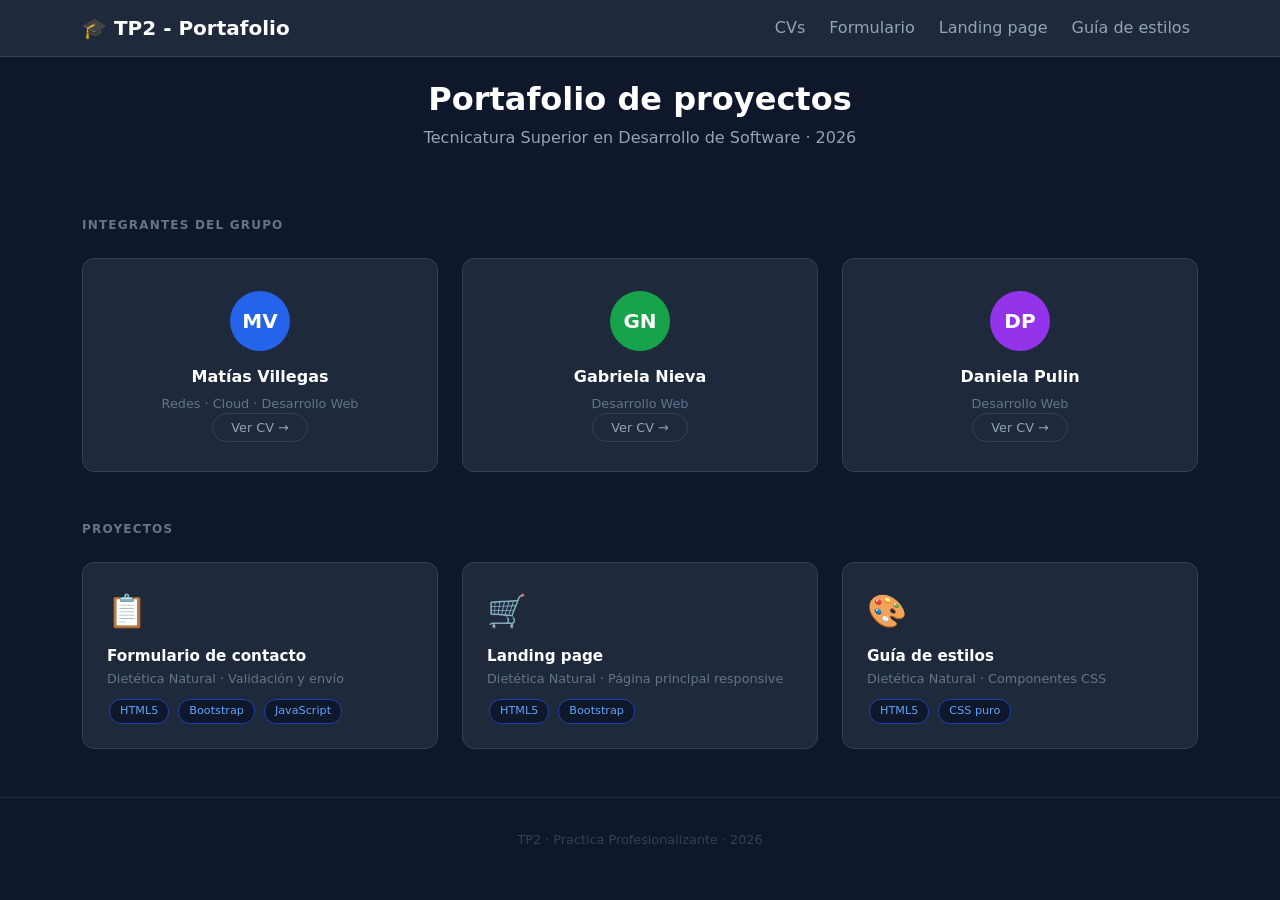
==== index.html @ 40b23c5f "Modificacion de cv Matias y agrego index.html" ====
<!DOCTYPE html>
<html lang="es">
<head>
  <meta charset="UTF-8"/>
  <meta name="viewport" content="width=device-width, initial-scale=1.0"/>
  <title>Portafolio - Grupo 3</title>
  <link href="https://cdn.jsdelivr.net/npm/bootstrap@5.3.3/dist/css/bootstrap.min.css" rel="stylesheet"/>
  <link href="styles.css" rel="stylesheet"/>
</head>
<body>

  <!-- NAV -->
  <nav class="navbar navbar-expand-lg navbar fixed-top">
    <div class="container">
      <a class="navbar-brand" href="#">🎓 TP2 - Portafolio</a>
      <button class="navbar-toggler border-secondary" type="button" data-bs-toggle="collapse" data-bs-target="#navMenu">
        <span class="navbar-toggler-icon"></span>
      </button>
      <div class="collapse navbar-collapse" id="navMenu">
        <ul class="navbar-nav ms-auto gap-2">
          <li class="nav-item"><a class="nav-link" href="#cvs">CVs</a></li>
          <!-- CAMBIAR: href apunta al archivo del formulario -->
          <li class="nav-item"><a class="nav-link" href="formulario/index.html">Formulario</a></li>
          <!-- CAMBIAR: href apunta al archivo de la landing -->
          <li class="nav-item"><a class="nav-link" href="landing-page/index.html">Landing page</a></li>
          <!-- CAMBIAR: href apunta al archivo de la guía -->
          <li class="nav-item"><a class="nav-link" href="guia-estilos/index.html">Guía de estilos</a></li>
        </ul>
      </div>
    </div>
  </nav>

  <!-- Titulo Principal -->
  <div class="hero">
    <div class="container">
      <h1>Portafolio de proyectos</h1>
      <p>Tecnicatura Superior en Desarrollo de Software · 2026</p>
    </div>
  </div>

  <!-- CVs -->
  <section id="cvs" class="container mb-5">
    <div class="section-title">Integrantes del grupo</div>
    <div class="row g-4">

      <!-- CAMBIAR: href apunta al cv de Matías -->
      <div class="col-md-4">
        <a href="cvs/cv-matias.html" class="cv-card">
          <div class="cv-avatar" style="background: #2563eb;">MV</div>
          <h5>Matías Villegas</h5>
          <small>Redes · Cloud · Desarrollo Web</small>
          <div><span class="btn-ver">Ver CV →</span></div>
        </a>
      </div>

      <!-- CAMBIAR: href apunta al cv de Gabriela -->
      <div class="col-md-4">
        <a href="cvs/cv-gabriela.html" class="cv-card">
          <div class="cv-avatar" style="background: #16a34a;">GN</div>
          <h5>Gabriela Nieva</h5>
          <small>Desarrollo Web</small>
          <div><span class="btn-ver">Ver CV →</span></div>
        </a>
      </div>

      <!-- href apunta al cv de Daniela -->
      <div class="col-md-4">
        <a href="cvs/cv-daniela.html" class="cv-card">
          <div class="cv-avatar" style="background: #9333ea;">DP</div>
          <h5>Daniela Pulin</h5>
          <small>Desarrollo Web</small>
          <div><span class="btn-ver">Ver CV →</span></div>
        </a>
      </div>

    </div>
  </section>

  <!-- PROYECTOS -->
  <section class="container mb-5">
    <div class="section-title">Proyectos</div>
    <div class="row g-4">

      <div class="col-md-4">
        <a href="formulario/index.html" class="project-card">
          <div class="project-icon">📋</div>
          <h5>Formulario de contacto</h5>
          <p>Dietética Natural · Validación y envío</p>
          <div class="mt-2">
            <span class="badge-tech">HTML5</span>
            <span class="badge-tech">Bootstrap</span>
            <span class="badge-tech">JavaScript</span>
          </div>
        </a>
      </div>

      <div class="col-md-4">
        <a href="landing-page/index.html" class="project-card">
          <div class="project-icon">🛒</div>
          <h5>Landing page</h5>
          <p>Dietética Natural · Página principal responsive</p>
          <div class="mt-2">
            <span class="badge-tech">HTML5</span>
            <span class="badge-tech">Bootstrap</span>
          </div>
        </a>
      </div>

      <div class="col-md-4">
        <a href="guia-estilos/index.html" class="project-card">
          <div class="project-icon">🎨</div>
          <h5>Guía de estilos</h5>
          <p>Dietética Natural · Componentes CSS</p>
          <div class="mt-2">
            <span class="badge-tech">HTML5</span>
            <span class="badge-tech">CSS puro</span>
          </div>
        </a>
      </div>

    </div>
  </section>

  <footer>
    TP2 · Practica Profesionalizante · 2026
  </footer>

  <script src="https://cdn.jsdelivr.net/npm/bootstrap@5.3.3/dist/js/bootstrap.bundle.min.js"></script>
</body>
</html>
---- styles.css ----
body {
      background-color: #0f172a;
      color: #e2e8f0;
      min-height: 100vh;
    }
    .navbar {
      background-color: #1e293b !important;
      border-bottom: 1px solid #334155;
    }
    .navbar-brand {
      color: #fff !important;
      font-weight: 600;
    }
    .nav-link {
      color: #94a3b8 !important;
      transition: color .2s;
    }
    .nav-link:hover {
      color: #fff !important;
    }
    .hero {
      padding: 80px 0 50px;
      text-align: center;
    }
    .hero h1 {
      font-size: 2rem;
      font-weight: 600;
      color: #fff;
    }
    .hero p {
      color: #94a3b8;
      font-size: 1rem;
      margin-top: 8px;
    }
    .section-title {
      font-size: 0.75rem;
      font-weight: 600;
      letter-spacing: 0.1em;
      text-transform: uppercase;
      color: #64748b;
      margin-bottom: 1.5rem;
    }
    /* Tarjetas CV */
    .cv-card {
      background: #1e293b;
      border: 1px solid #334155;
      border-radius: 12px;
      padding: 2rem 1.5rem;
      text-align: center;
      transition: border-color .2s, transform .2s;
      text-decoration: none;
      display: block;
      color: inherit;
    }
    .cv-card:hover {
      border-color: #60a5fa;
      transform: translateY(-4px);
      color: inherit;
    }
    .cv-avatar {
      width: 60px;
      height: 60px;
      border-radius: 50%;
      display: flex;
      align-items: center;
      justify-content: center;
      font-size: 1.25rem;
      font-weight: 600;
      color: #fff;
      margin: 0 auto 1rem;
    }
    .cv-card h5 {
      color: #fff;
      font-size: 1rem;
      font-weight: 600;
      margin-bottom: 4px;
    }
    .cv-card small {
      color: #64748b;
      font-size: 0.8rem;
    }
    .cv-card .btn-ver {
      margin-top: 1rem;
      font-size: 0.8rem;
      padding: 6px 18px;
      border-radius: 20px;
      border: 1px solid #334155;
      background: transparent;
      color: #94a3b8;
      transition: all .2s;
    }
    .cv-card:hover .btn-ver {
      border-color: #60a5fa;
      color: #60a5fa;
    }
    /* Tarjetas proyectos */
    .project-card {
      background: #1e293b;
      border: 1px solid #334155;
      border-radius: 12px;
      padding: 1.5rem;
      transition: border-color .2s, transform .2s;
      text-decoration: none;
      display: block;
      color: inherit;
    }
    .project-card:hover {
      border-color: #60a5fa;
      transform: translateY(-4px);
      color: inherit;
    }
    .project-icon {
      font-size: 2rem;
      margin-bottom: 0.75rem;
    }
    .project-card h5 {
      color: #fff;
      font-size: 0.95rem;
      font-weight: 600;
      margin-bottom: 4px;
    }
    .project-card p {
      color: #64748b;
      font-size: 0.8rem;
      margin-bottom: 0;
    }
    .badge-tech {
      font-size: 0.7rem;
      padding: 3px 10px;
      border-radius: 12px;
      background: #0f172a;
      color: #60a5fa;
      border: 1px solid #1e40af;
      margin: 3px 2px 0;
      display: inline-block;
    }
    footer {
      text-align: center;
      padding: 2rem;
      color: #334155;
      font-size: 0.8rem;
      margin-top: 3rem;
      border-top: 1px solid #1e293b;
    }
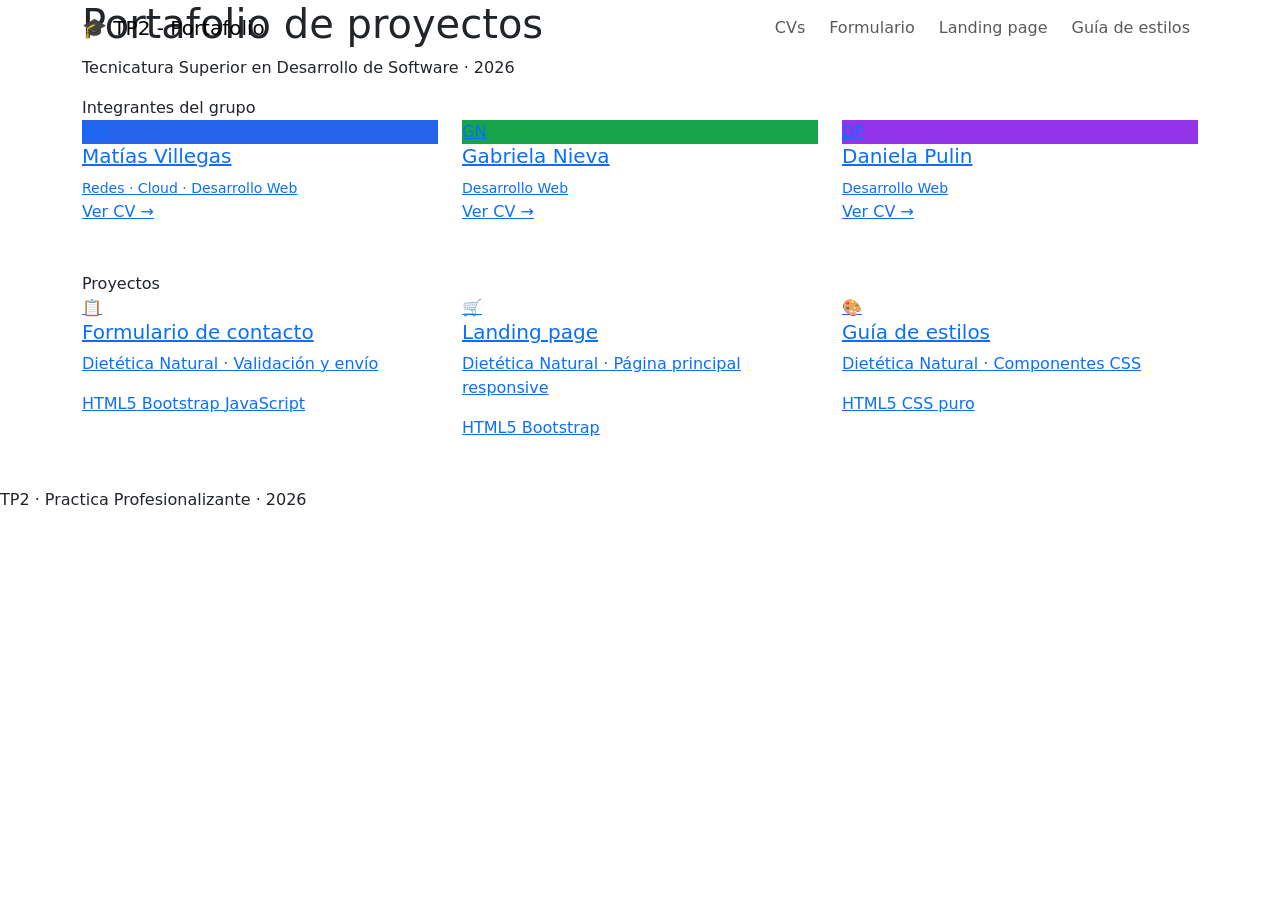
==== commit f7594236: "creación de formulario" ====
--- a/index.html
+++ b/index.html
@@ -5,7 +5,7 @@
   <meta name="viewport" content="width=device-width, initial-scale=1.0"/>
   <title>Portafolio - Grupo 3</title>
   <link href="https://cdn.jsdelivr.net/npm/bootstrap@5.3.3/dist/css/bootstrap.min.css" rel="stylesheet"/>
-  <link href="styles.css" rel="stylesheet"/>
+  <link href="formulario.css" rel="stylesheet"/>
 </head>
 <body>
 
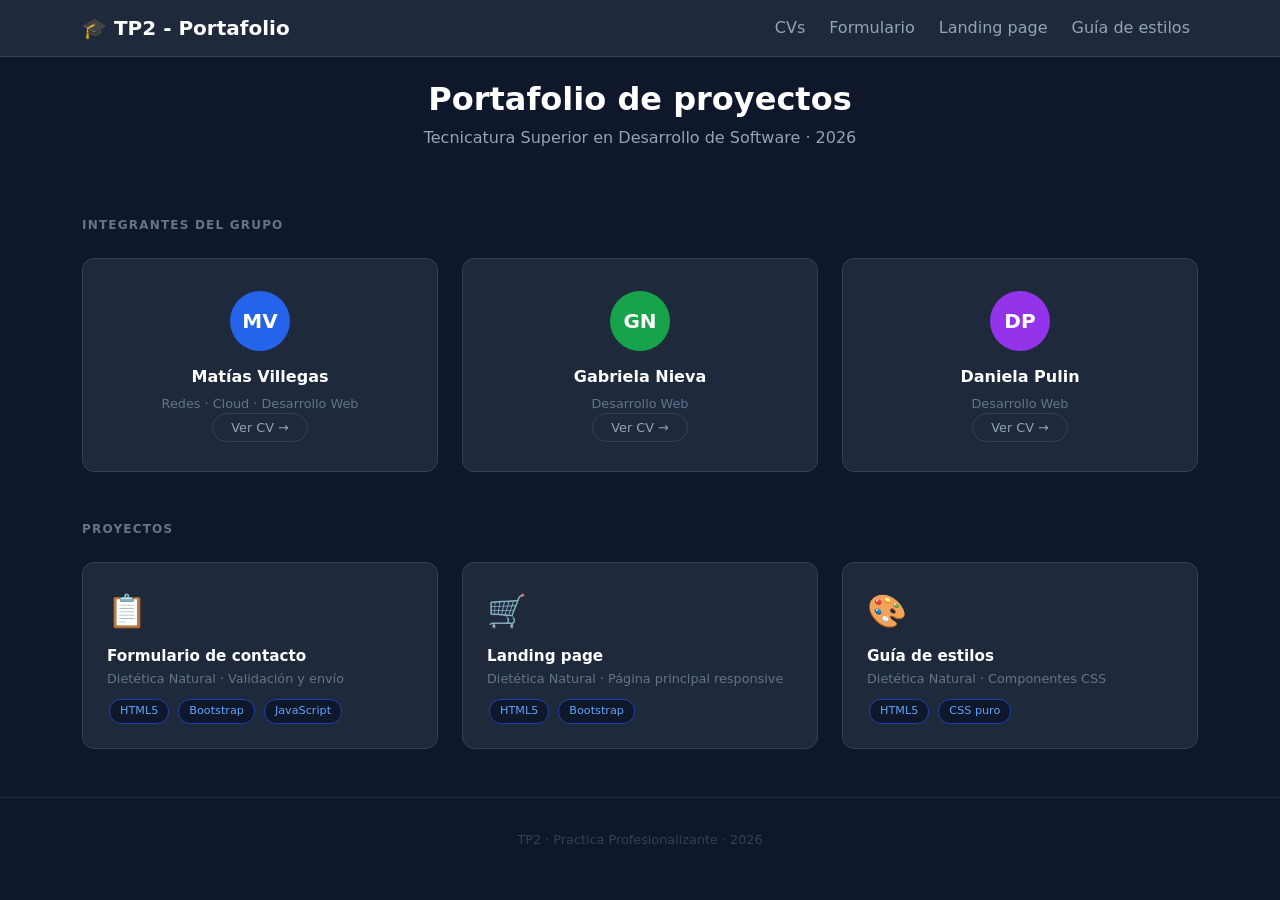
==== commit ac6c8643: "Agrego cv de mati y guia de estilos" ====
--- a/index.html
+++ b/index.html
@@ -5,7 +5,7 @@
   <meta name="viewport" content="width=device-width, initial-scale=1.0"/>
   <title>Portafolio - Grupo 3</title>
   <link href="https://cdn.jsdelivr.net/npm/bootstrap@5.3.3/dist/css/bootstrap.min.css" rel="stylesheet"/>
-  <link href="formulario.css" rel="stylesheet"/>
+  <link href="styles.css" rel="stylesheet"/>
 </head>
 <body>
 
@@ -19,11 +19,11 @@
       <div class="collapse navbar-collapse" id="navMenu">
         <ul class="navbar-nav ms-auto gap-2">
           <li class="nav-item"><a class="nav-link" href="#cvs">CVs</a></li>
-          <!-- CAMBIAR: href apunta al archivo del formulario -->
+          <!-- href apunta al archivo del formulario -->
           <li class="nav-item"><a class="nav-link" href="formulario/index.html">Formulario</a></li>
-          <!-- CAMBIAR: href apunta al archivo de la landing -->
+          <!-- href apunta al archivo de la landing -->
           <li class="nav-item"><a class="nav-link" href="landing-page/index.html">Landing page</a></li>
-          <!-- CAMBIAR: href apunta al archivo de la guía -->
+          <!-- href apunta al archivo de la guía -->
           <li class="nav-item"><a class="nav-link" href="guia-estilos/index.html">Guía de estilos</a></li>
         </ul>
       </div>
--- a/styles.css
+++ b/styles.css
@@ -0,0 +1,144 @@
+ body {
+      background-color: #0f172a;
+      color: #e2e8f0;
+      min-height: 100vh;
+    }
+    .navbar {
+      background-color: #1e293b !important;
+      border-bottom: 1px solid #334155;
+    }
+    .navbar-brand {
+      color: #fff !important;
+      font-weight: 600;
+    }
+    .nav-link {
+      color: #94a3b8 !important;
+      transition: color .2s;
+    }
+    .nav-link:hover {
+      color: #fff !important;
+    }
+    .hero {
+      padding: 80px 0 50px;
+      text-align: center;
+    }
+    .hero h1 {
+      font-size: 2rem;
+      font-weight: 600;
+      color: #fff;
+    }
+    .hero p {
+      color: #94a3b8;
+      font-size: 1rem;
+      margin-top: 8px;
+    }
+    .section-title {
+      font-size: 0.75rem;
+      font-weight: 600;
+      letter-spacing: 0.1em;
+      text-transform: uppercase;
+      color: #64748b;
+      margin-bottom: 1.5rem;
+    }
+    /* Tarjetas CV */
+    .cv-card {
+      background: #1e293b;
+      border: 1px solid #334155;
+      border-radius: 12px;
+      padding: 2rem 1.5rem;
+      text-align: center;
+      transition: border-color .2s, transform .2s;
+      text-decoration: none;
+      display: block;
+      color: inherit;
+    }
+    .cv-card:hover {
+      border-color: #60a5fa;
+      transform: translateY(-4px);
+      color: inherit;
+    }
+    .cv-avatar {
+      width: 60px;
+      height: 60px;
+      border-radius: 50%;
+      display: flex;
+      align-items: center;
+      justify-content: center;
+      font-size: 1.25rem;
+      font-weight: 600;
+      color: #fff;
+      margin: 0 auto 1rem;
+    }
+    .cv-card h5 {
+      color: #fff;
+      font-size: 1rem;
+      font-weight: 600;
+      margin-bottom: 4px;
+    }
+    .cv-card small {
+      color: #64748b;
+      font-size: 0.8rem;
+    }
+    .cv-card .btn-ver {
+      margin-top: 1rem;
+      font-size: 0.8rem;
+      padding: 6px 18px;
+      border-radius: 20px;
+      border: 1px solid #334155;
+      background: transparent;
+      color: #94a3b8;
+      transition: all .2s;
+    }
+    .cv-card:hover .btn-ver {
+      border-color: #60a5fa;
+      color: #60a5fa;
+    }
+    /* Tarjetas proyectos */
+    .project-card {
+      background: #1e293b;
+      border: 1px solid #334155;
+      border-radius: 12px;
+      padding: 1.5rem;
+      transition: border-color .2s, transform .2s;
+      text-decoration: none;
+      display: block;
+      color: inherit;
+    }
+    .project-card:hover {
+      border-color: #60a5fa;
+      transform: translateY(-4px);
+      color: inherit;
+    }
+    .project-icon {
+      font-size: 2rem;
+      margin-bottom: 0.75rem;
+    }
+    .project-card h5 {
+      color: #fff;
+      font-size: 0.95rem;
+      font-weight: 600;
+      margin-bottom: 4px;
+    }
+    .project-card p {
+      color: #64748b;
+      font-size: 0.8rem;
+      margin-bottom: 0;
+    }
+    .badge-tech {
+      font-size: 0.7rem;
+      padding: 3px 10px;
+      border-radius: 12px;
+      background: #0f172a;
+      color: #60a5fa;
+      border: 1px solid #1e40af;
+      margin: 3px 2px 0;
+      display: inline-block;
+    }
+    footer {
+      text-align: center;
+      padding: 2rem;
+      color: #334155;
+      font-size: 0.8rem;
+      margin-top: 3rem;
+      border-top: 1px solid #1e293b;
+    }
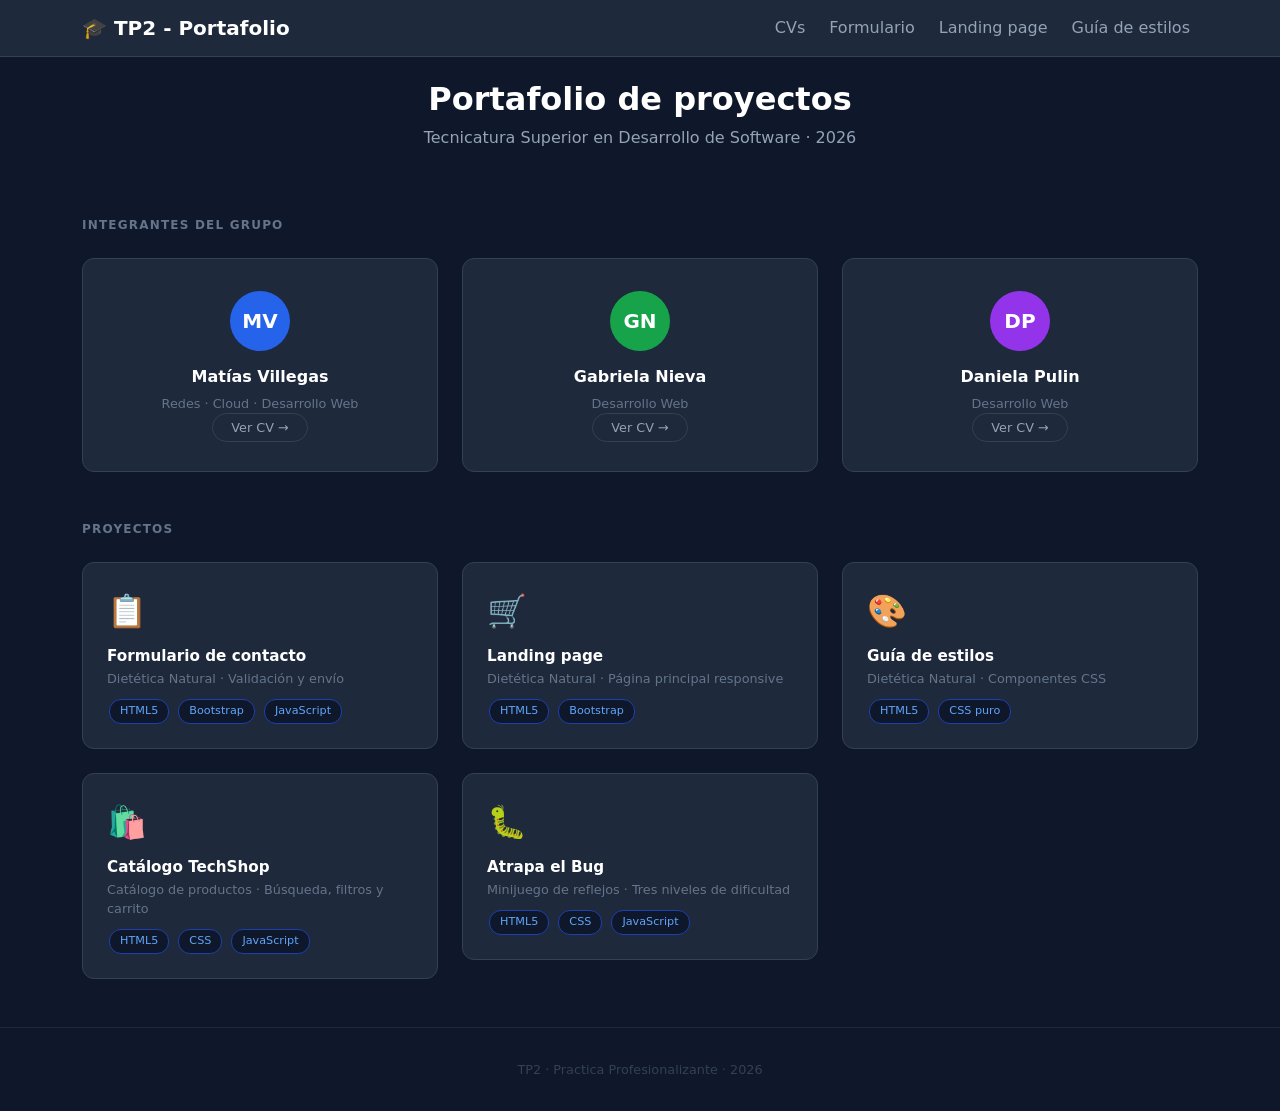
==== commit c3dc3edd: "Agrego al index el proyecto de catalogo y minijuego" ====
--- a/index.html
+++ b/index.html
@@ -118,6 +118,32 @@
         </a>
       </div>
 
+      <div class="col-md-4">
+        <a href="catalogo/index.html" class="project-card">
+          <div class="project-icon">🛍️</div>
+          <h5>Catálogo TechShop</h5>
+          <p>Catálogo de productos · Búsqueda, filtros y carrito</p>
+          <div class="mt-2">
+            <span class="badge-tech">HTML5</span>
+            <span class="badge-tech">CSS</span>
+            <span class="badge-tech">JavaScript</span>
+          </div>
+        </a>
+      </div>
+
+      <div class="col-md-4">
+        <a href="minijuego/juego.html" class="project-card">
+          <div class="project-icon">🐛</div>
+          <h5>Atrapa el Bug</h5>
+          <p>Minijuego de reflejos · Tres niveles de dificultad</p>
+          <div class="mt-2">
+            <span class="badge-tech">HTML5</span>
+            <span class="badge-tech">CSS</span>
+            <span class="badge-tech">JavaScript</span>
+          </div>
+        </a>
+      </div>
+
     </div>
   </section>
 
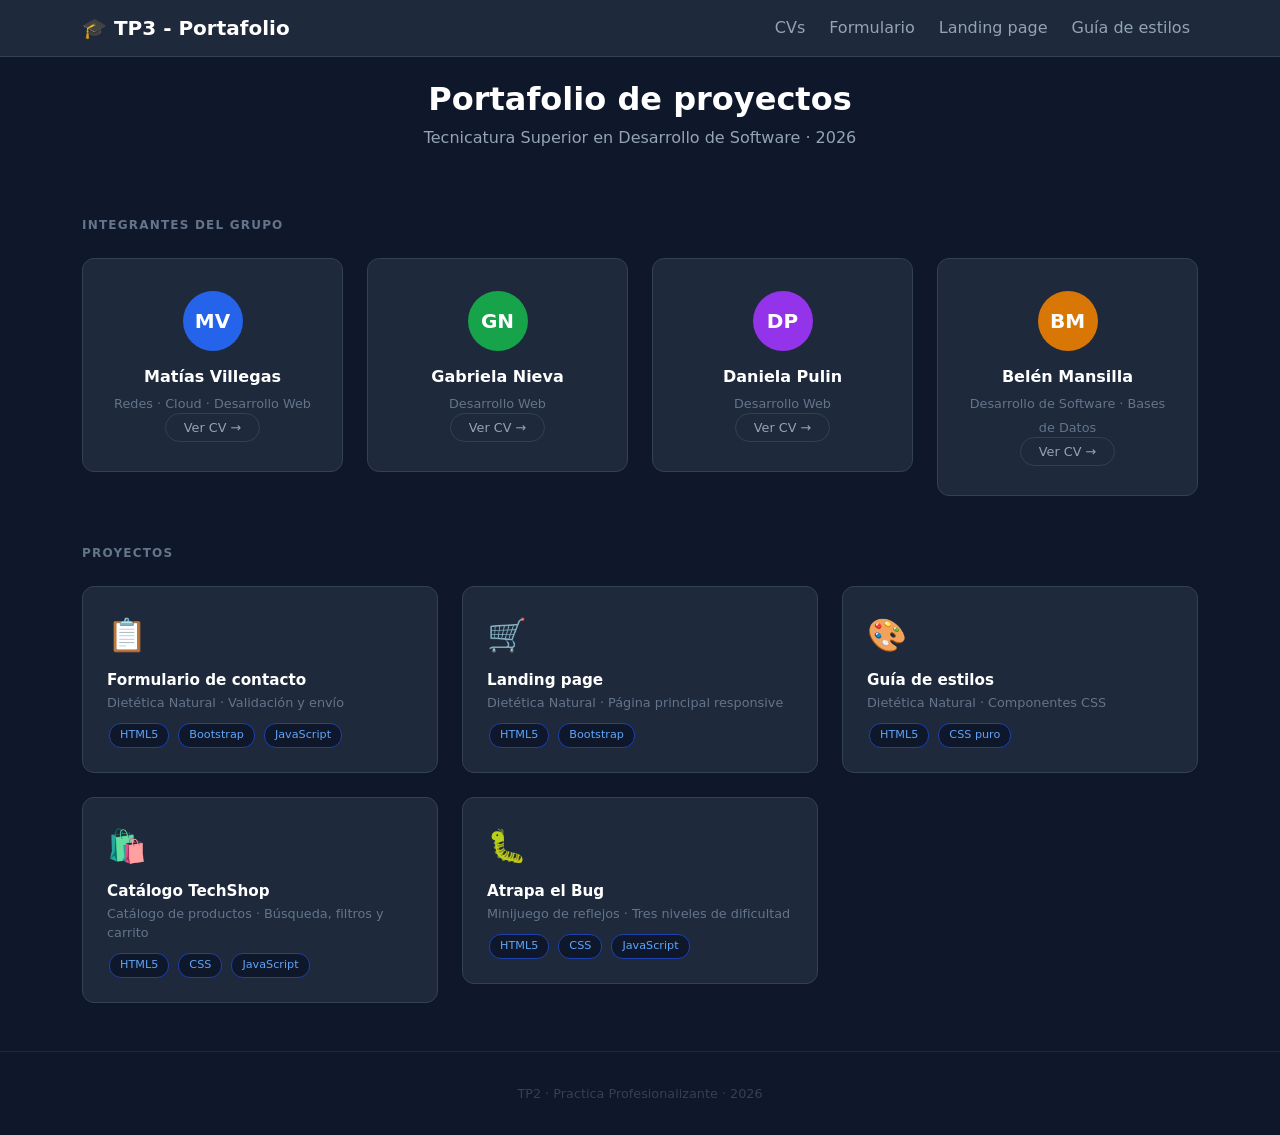
==== commit e281fdde: "Implementacion de cv Belen" ====
--- a/index.html
+++ b/index.html
@@ -12,7 +12,7 @@
   <!-- NAV -->
   <nav class="navbar navbar-expand-lg navbar fixed-top">
     <div class="container">
-      <a class="navbar-brand" href="#">🎓 TP2 - Portafolio</a>
+      <a class="navbar-brand" href="#">🎓 TP3 - Portafolio</a>
       <button class="navbar-toggler border-secondary" type="button" data-bs-toggle="collapse" data-bs-target="#navMenu">
         <span class="navbar-toggler-icon"></span>
       </button>
@@ -43,8 +43,7 @@
     <div class="section-title">Integrantes del grupo</div>
     <div class="row g-4">
 
-      <!-- CAMBIAR: href apunta al cv de Matías -->
-      <div class="col-md-4">
+      <div class="col-sm-6 col-lg-3">
         <a href="cvs/cv-matias.html" class="cv-card">
           <div class="cv-avatar" style="background: #2563eb;">MV</div>
           <h5>Matías Villegas</h5>
@@ -53,8 +52,7 @@
         </a>
       </div>
 
-      <!-- CAMBIAR: href apunta al cv de Gabriela -->
-      <div class="col-md-4">
+      <div class="col-sm-6 col-lg-3">
         <a href="cvs/cv-gabriela.html" class="cv-card">
           <div class="cv-avatar" style="background: #16a34a;">GN</div>
           <h5>Gabriela Nieva</h5>
@@ -63,12 +61,20 @@
         </a>
       </div>
 
-      <!-- href apunta al cv de Daniela -->
-      <div class="col-md-4">
+      <div class="col-sm-6 col-lg-3">
         <a href="cvs/cv-daniela.html" class="cv-card">
           <div class="cv-avatar" style="background: #9333ea;">DP</div>
           <h5>Daniela Pulin</h5>
           <small>Desarrollo Web</small>
+          <div><span class="btn-ver">Ver CV →</span></div>
+        </a>
+      </div>
+
+      <div class="col-sm-6 col-lg-3">
+        <a href="cvs/cv-belen.html" class="cv-card">
+          <div class="cv-avatar" style="background: #d97706;">BM</div>
+          <h5>Belén Mansilla</h5>
+          <small>Desarrollo de Software · Bases de Datos</small>
           <div><span class="btn-ver">Ver CV →</span></div>
         </a>
       </div>
